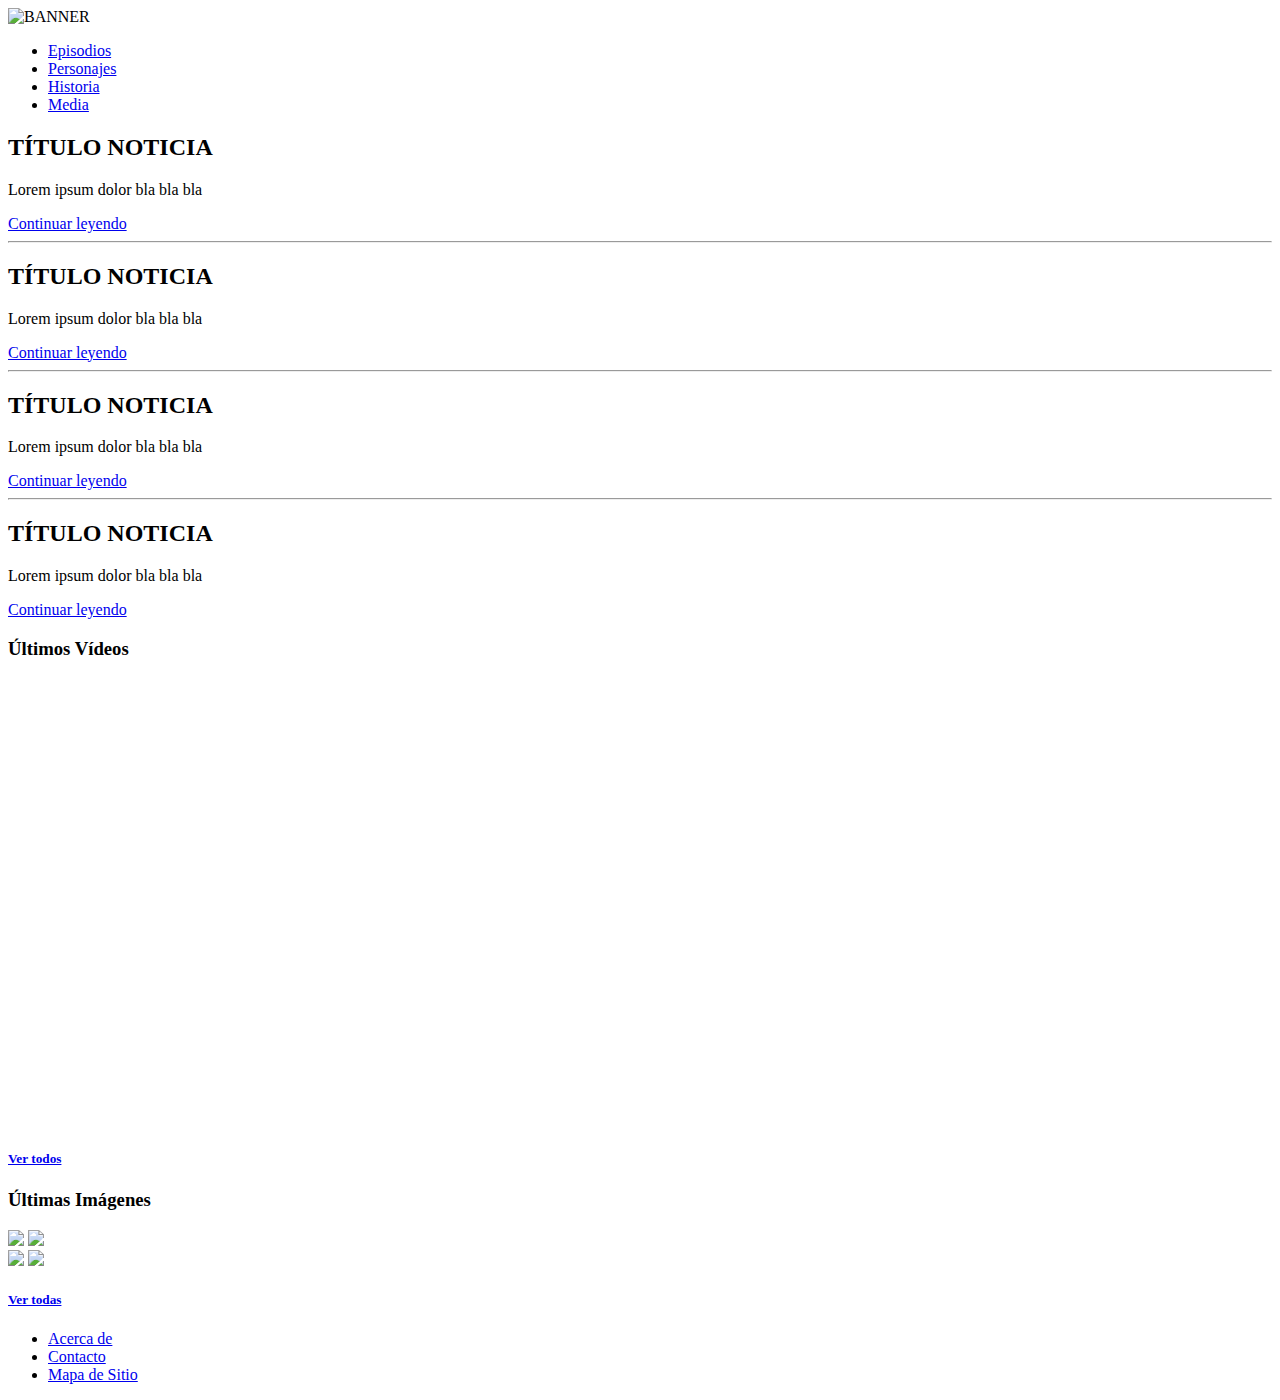
==== index.html @ 098edced "Index moved to main folder" ====
﻿<!DOCTYPE html>

<html lang="en" xmlns="http://www.w3.org/1999/xhtml">
<head>
    <meta charset="utf-8" />
    <title>Stranger Site</title>
</head>
<body>
    <!--Placeholder-->
    <div id="banner">
        <img src="https://static.wikia.nocookie.net/strangerthings8338/images/f/fe/Stranger_Things_logo_%28brightened%2C_version_two%29.png/revision/latest/scale-to-width-down/1200?cb=20170325150005" alt="BANNER" height="256" />
    </div>

    <div id="menu">
        <ul>
            <li><a href="#">Episodios</a></li>
            <li><a href="#">Personajes</a></li>
            <li><a href="#">Historia</a></li>
            <li><a href="#">Media</a></li>
        </ul>
    </div>

    <section id="mainNews">
        <article>
            <h2>TÍTULO NOTICIA</h2>
            <p>Lorem ipsum dolor bla bla bla</p>
            <a href="#">Continuar leyendo</a>
        </article>
        <hr />
        <article>
            <h2>TÍTULO NOTICIA</h2>
            <p>Lorem ipsum dolor bla bla bla</p>
            <a href="#">Continuar leyendo</a>
        </article>
        <hr />
        <article>
            <h2>TÍTULO NOTICIA</h2>
            <p>Lorem ipsum dolor bla bla bla</p>
            <a href="#">Continuar leyendo</a>
        </article>
        <hr />
        <article>
            <h2>TÍTULO NOTICIA</h2>
            <p>Lorem ipsum dolor bla bla bla</p>
            <a href="#">Continuar leyendo</a>
        </article>
    </section>

    <!--Imágenes y vídeos placeholders-->
    <section id="lastMedia">
        <article id="lastVid">
            <h3>Últimos Vídeos</h3>
            <div id="vidBox">
                <div>
                    <iframe width="392" height="221" src="https://www.youtube.com/embed/DPwXnCYOYB4" title="VÍDEO" frameborder="0" allowfullscreen></iframe>
                </div>
                <div>
                    <iframe width="392" height="221" src="https://www.youtube.com/embed/8fhIelVTY_0" title="VÍDEO" frameborder="0" allowfullscreen></iframe>
                </div>
            </div>
            <h5><a href="#">Ver todos</a></h5>
        </article>
        <article id="lastImg">
            <h3>Últimas Imágenes</h3>
            <div id="imgBox">
                <img src="https://t3.kn3.net/taringa/9/C/C/F/A/A/JeffAlbertson/c_194x146_CA7.jpg" />
                <img src="https://t3.kn3.net/taringa/C/7/D/2/D/E/HumoParaTodos/176x132_52B.jpg" />
                <!--Placeholder estético. Cada imagen va a tener su div.-->
                <br>
                <img src="https://t1.kn3.net/taringa/1/6/4/2/8/1/ElLocoJohnny/c_194x146_8CD.jpg" />
                <img src="https://t1.kn3.net/taringa/3/D/6/8/B/F/NonFelt/c_194x146_D57.png" />
            </div>
            <h5><a href="#">Ver todas</a></h5>
        </article>
    </section>

    <footer>
        <ul>
            <li><a href="#">Acerca de</a></li>
            <li><a href="#">Contacto</a></li>
            <li><a href="#">Mapa de Sitio</a></li>
        </ul>
    </footer>
</body>
</html>
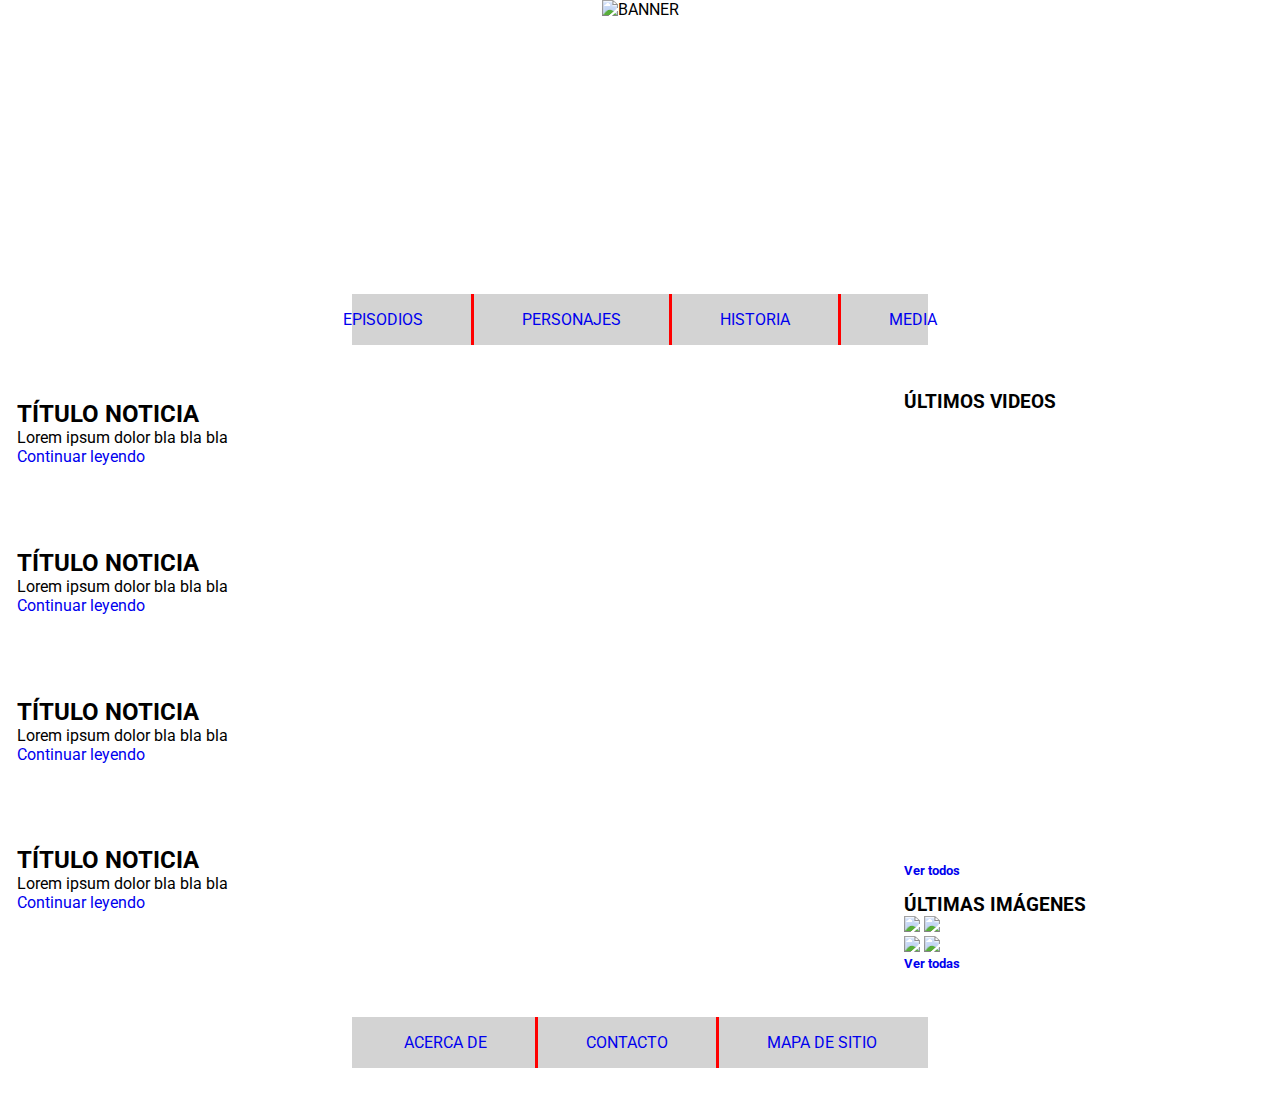
==== commit 426a4d0d: "Nuevas páginas y CSS" ====
--- a/index.html
+++ b/index.html
@@ -3,82 +3,87 @@
 <html lang="en" xmlns="http://www.w3.org/1999/xhtml">
 <head>
     <meta charset="utf-8" />
+    <link rel="preconnect" href="https://fonts.googleapis.com">
+    <link rel="preconnect" href="https://fonts.gstatic.com" crossorigin>
+    <link href="https://fonts.googleapis.com/css2?family=Roboto:wght@700&display=swap" rel="stylesheet">    
+    <link rel="stylesheet" type="text/css" href="css/stylesheet.css" />
     <title>Stranger Site</title>
 </head>
 <body>
     <!--Placeholder-->
-    <div id="banner">
+    <header>
         <img src="https://static.wikia.nocookie.net/strangerthings8338/images/f/fe/Stranger_Things_logo_%28brightened%2C_version_two%29.png/revision/latest/scale-to-width-down/1200?cb=20170325150005" alt="BANNER" height="256" />
-    </div>
+    </header>
 
-    <div id="menu">
+    <nav>
         <ul>
-            <li><a href="#">Episodios</a></li>
-            <li><a href="#">Personajes</a></li>
-            <li><a href="#">Historia</a></li>
-            <li><a href="#">Media</a></li>
+            <li><a href="#">EPISODIOS</a></li>
+            <li><a href="#">PERSONAJES</a></li>
+            <li><a href="#">HISTORIA</a></li>
+            <li><a href="#">MEDIA</a></li>
         </ul>
-    </div>
+    </nav>
+    <main>
+        <section id="mainNews">
+            <article>
+                <h2>TÍTULO NOTICIA</h2>
+                <p>Lorem ipsum dolor bla bla bla</p>
+                <a href="#">Continuar leyendo</a>
+            </article>
 
-    <section id="mainNews">
-        <article>
-            <h2>TÍTULO NOTICIA</h2>
-            <p>Lorem ipsum dolor bla bla bla</p>
-            <a href="#">Continuar leyendo</a>
-        </article>
-        <hr />
-        <article>
-            <h2>TÍTULO NOTICIA</h2>
-            <p>Lorem ipsum dolor bla bla bla</p>
-            <a href="#">Continuar leyendo</a>
-        </article>
-        <hr />
-        <article>
-            <h2>TÍTULO NOTICIA</h2>
-            <p>Lorem ipsum dolor bla bla bla</p>
-            <a href="#">Continuar leyendo</a>
-        </article>
-        <hr />
-        <article>
-            <h2>TÍTULO NOTICIA</h2>
-            <p>Lorem ipsum dolor bla bla bla</p>
-            <a href="#">Continuar leyendo</a>
-        </article>
-    </section>
+            <article>
+                <h2>TÍTULO NOTICIA</h2>
+                <p>Lorem ipsum dolor bla bla bla</p>
+                <a href="#">Continuar leyendo</a>
+            </article>
 
-    <!--Imágenes y vídeos placeholders-->
-    <section id="lastMedia">
-        <article id="lastVid">
-            <h3>Últimos Vídeos</h3>
-            <div id="vidBox">
-                <div>
-                    <iframe width="392" height="221" src="https://www.youtube.com/embed/DPwXnCYOYB4" title="VÍDEO" frameborder="0" allowfullscreen></iframe>
+            <article>
+                <h2>TÍTULO NOTICIA</h2>
+                <p>Lorem ipsum dolor bla bla bla</p>
+                <a href="#">Continuar leyendo</a>
+            </article>
+
+            <article>
+                <h2>TÍTULO NOTICIA</h2>
+                <p>Lorem ipsum dolor bla bla bla</p>
+                <a href="#">Continuar leyendo</a>
+            </article>
+        </section>
+
+        <!--Imágenes y vídeos placeholders-->
+        <section id="lastMedia">
+            <article id="lastVid">
+                <h3>ÚLTIMOS VIDEOS</h3>
+                <div id="vidBox">
+                    <div>
+                        <iframe width="392" height="221" src="https://www.youtube.com/embed/DPwXnCYOYB4" title="VÍDEO" frameborder="0" allowfullscreen></iframe>
+                    </div>
+                    <div>
+                        <iframe width="392" height="221" src="https://www.youtube.com/embed/8fhIelVTY_0" title="VÍDEO" frameborder="0" allowfullscreen></iframe>
+                    </div>
                 </div>
-                <div>
-                    <iframe width="392" height="221" src="https://www.youtube.com/embed/8fhIelVTY_0" title="VÍDEO" frameborder="0" allowfullscreen></iframe>
+                <h5><a href="#">Ver todos</a></h5>
+            </article>
+            <article id="lastImg">
+                <h3>ÚLTIMAS IMÁGENES</h3>
+                <div id="imgBox">
+                    <img src="https://t3.kn3.net/taringa/9/C/C/F/A/A/JeffAlbertson/c_194x146_CA7.jpg" />
+                    <img src="https://t3.kn3.net/taringa/C/7/D/2/D/E/HumoParaTodos/176x132_52B.jpg" />
+                    <!--Placeholder estético. Cada imagen va a tener su div.-->
+                    <br>
+                    <img src="https://t1.kn3.net/taringa/1/6/4/2/8/1/ElLocoJohnny/c_194x146_8CD.jpg" />
+                    <img src="https://t1.kn3.net/taringa/3/D/6/8/B/F/NonFelt/c_194x146_D57.png" />
                 </div>
-            </div>
-            <h5><a href="#">Ver todos</a></h5>
-        </article>
-        <article id="lastImg">
-            <h3>Últimas Imágenes</h3>
-            <div id="imgBox">
-                <img src="https://t3.kn3.net/taringa/9/C/C/F/A/A/JeffAlbertson/c_194x146_CA7.jpg" />
-                <img src="https://t3.kn3.net/taringa/C/7/D/2/D/E/HumoParaTodos/176x132_52B.jpg" />
-                <!--Placeholder estético. Cada imagen va a tener su div.-->
-                <br>
-                <img src="https://t1.kn3.net/taringa/1/6/4/2/8/1/ElLocoJohnny/c_194x146_8CD.jpg" />
-                <img src="https://t1.kn3.net/taringa/3/D/6/8/B/F/NonFelt/c_194x146_D57.png" />
-            </div>
-            <h5><a href="#">Ver todas</a></h5>
-        </article>
-    </section>
+                <h5><a href="#">Ver todas</a></h5>
+            </article>
+        </section>
+    </main>
 
     <footer>
         <ul>
-            <li><a href="#">Acerca de</a></li>
-            <li><a href="#">Contacto</a></li>
-            <li><a href="#">Mapa de Sitio</a></li>
+            <li><a href="#">ACERCA DE</a></li>
+            <li><a href="#">CONTACTO</a></li>
+            <li><a href="#">MAPA DE SITIO</a></li>
         </ul>
     </footer>
 </body>
--- a/css/stylesheet.css
+++ b/css/stylesheet.css
@@ -0,0 +1,114 @@
+﻿* {
+    padding: 0;
+    margin: 0;
+    box-sizing:border-box;
+    font-family: 'Roboto', sans-serif;
+}
+a {
+    text-decoration:none;
+}
+
+header {
+    display: flex;
+    max-width:1300px;
+    justify-content:center;
+    margin-left:auto;
+    margin-right:auto;
+    margin-bottom:3%;
+}
+
+nav {
+    display: flex;
+    max-width:1300px;
+    width:45%;
+    justify-content:center;
+    margin-left:auto;
+    margin-right:auto;
+    margin-top:3%;
+    margin-bottom:3%;
+
+    background-color:lightgray;
+}
+nav ul{
+    display:flex;
+    flex-direction:row;
+}
+nav ul li {
+    display: inline-block;
+    padding-top: 1rem;
+    padding-bottom: 1rem;
+    border-right: 3px solid red;
+}
+nav ul li:last-child {
+    border-right: 0;
+}
+nav ul li a {
+    padding-top: 1rem;
+    padding-bottom:1rem;
+    padding-left: 3rem;
+    padding-right: 3rem;
+}
+
+
+main {
+    display: flex;
+    flex-direction: row;
+    max-width: 1300px;
+    justify-content: center;
+    margin-left: auto;
+    margin-right: auto;
+}
+
+section#mainNews{
+    width: 65%;
+    display: flex;
+    flex-direction: column;
+    justify-content: space-around;
+}
+section#mainNews article{
+    padding: 2%;
+    height: 25%;
+}
+section#lastMedia{
+    width: 30%;
+    margin-left: 5%;
+}
+section#lastMedia article{
+    padding:2%;
+}
+
+
+
+
+
+footer {
+    display: flex;
+    max-width:1300px;
+    width:45%;
+    justify-content:center;
+    margin-left:auto;
+    margin-right:auto;
+    margin-top:3%;
+    margin-bottom:3%;
+
+    background-color:lightgray;
+}
+footer ul{
+    display:flex;
+    flex-direction:row;
+}
+footer ul li {
+    display: inline-block;
+    padding-top: 1rem;
+    padding-bottom: 1rem;
+    border-right: 3px solid red;
+}
+footer ul li:last-child {
+    border-right: 0;
+}
+footer ul li a {
+    padding-top: 1rem;
+    padding-bottom:1rem;
+    padding-left: 3rem;
+    padding-right: 3rem;
+}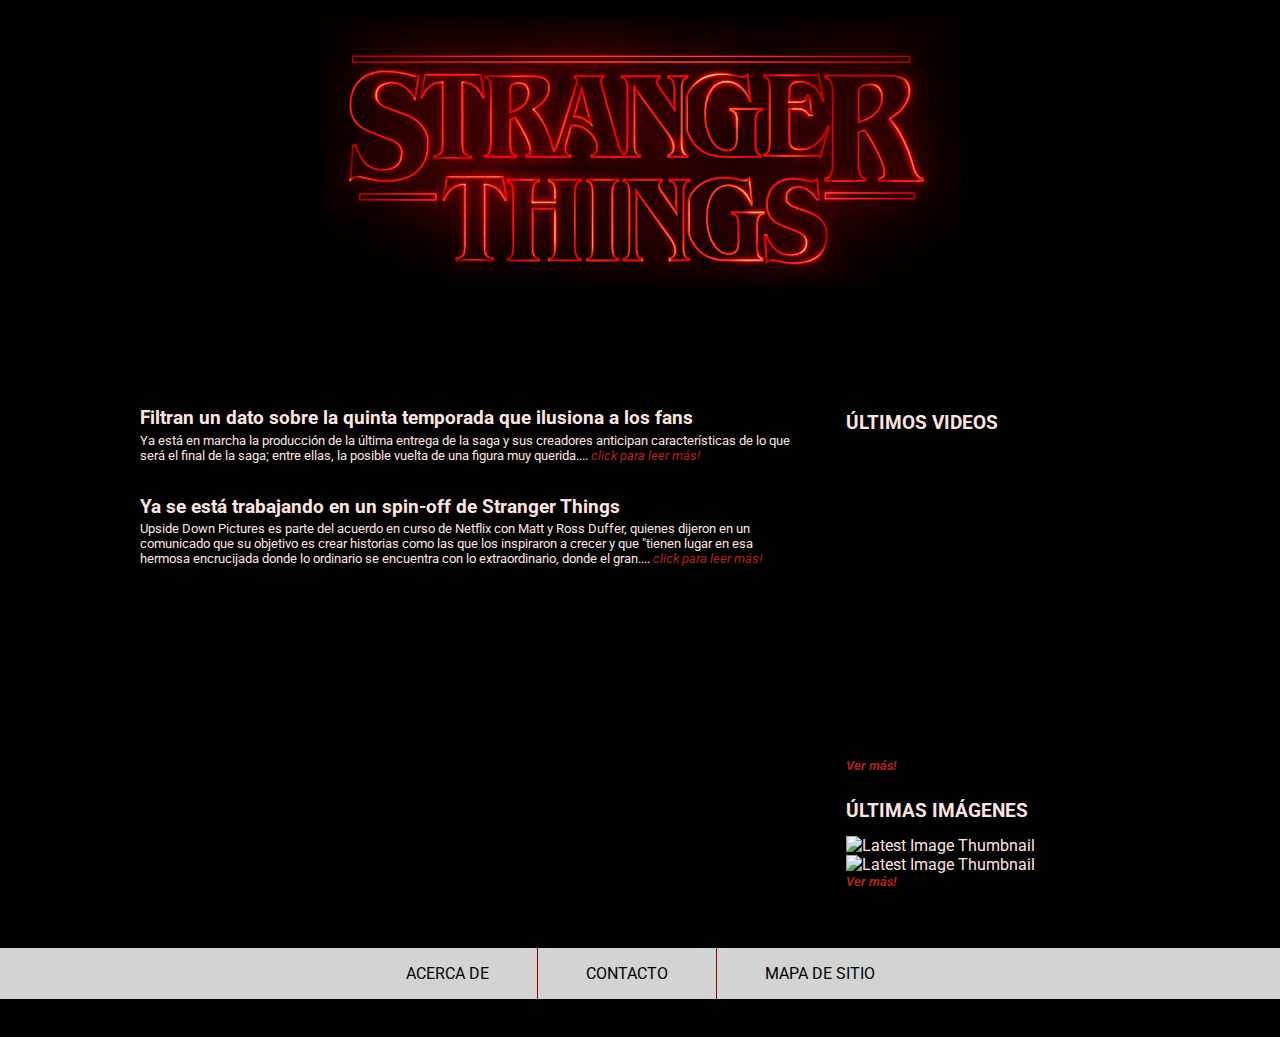
==== commit 9fbb4646: "Lightbox, responsive modifications" ====
--- a/index.html
+++ b/index.html
@@ -5,17 +5,19 @@
     <meta charset="utf-8" />
     <link rel="preconnect" href="https://fonts.googleapis.com">
     <link rel="preconnect" href="https://fonts.gstatic.com" crossorigin>
-    <link href="https://fonts.googleapis.com/css2?family=Roboto:wght@700&display=swap" rel="stylesheet">    
+    <link href="https://fonts.googleapis.com/css2?family=Roboto:wght@700&display=swap" rel="stylesheet">
     <link rel="stylesheet" type="text/css" href="css/stylesheet.css" />
+    <link rel="stylesheet" type="text/css" href="css/lightbox.css" />
     <title>Stranger Site</title>
 </head>
 <body>
     <!--Placeholder-->
     <header>
-        <img src="https://static.wikia.nocookie.net/strangerthings8338/images/f/fe/Stranger_Things_logo_%28brightened%2C_version_two%29.png/revision/latest/scale-to-width-down/1200?cb=20170325150005" alt="BANNER" height="256" />
+        <a href="index.html"><img src="images/logo.jpg" alt="Banner" id="logo"/></a>
     </header>
 
-    <nav>
+    <nav id="navBar">
+        <a href="javascript:void(0);" class="icon" onclick="myFunction()"><i class="fa fa-bars"></i></a>
         <ul>
             <li><a href="#">EPISODIOS</a></li>
             <li><a href="#">PERSONAJES</a></li>
@@ -24,67 +26,74 @@
         </ul>
     </nav>
     <main>
-        <section id="mainNews">
-            <article>
-                <h2>TÍTULO NOTICIA</h2>
-                <p>Lorem ipsum dolor bla bla bla</p>
-                <a href="#">Continuar leyendo</a>
+        <section id="lastNews">
+            <article class="news">
+                <a href="https://www.lanacion.com.ar/espectaculos/stranger-things-filtran-un-dato-sobre-la-quinta-temporada-de-la-serie-de-netflix-que-ilusiona-a-sus-nid18092022/">
+                    <h2>Filtran un dato sobre la quinta temporada que ilusiona a los fans</h2>
+                    <p>Ya está en marcha la producción de la última entrega de la saga y sus creadores anticipan características de lo que será el final de la saga; entre ellas, la posible vuelta de una figura muy querida.... <span class="textLinks">click para leer más!</span></p>
+                </a>
             </article>
-
-            <article>
-                <h2>TÍTULO NOTICIA</h2>
-                <p>Lorem ipsum dolor bla bla bla</p>
-                <a href="#">Continuar leyendo</a>
-            </article>
-
-            <article>
-                <h2>TÍTULO NOTICIA</h2>
-                <p>Lorem ipsum dolor bla bla bla</p>
-                <a href="#">Continuar leyendo</a>
-            </article>
-
-            <article>
-                <h2>TÍTULO NOTICIA</h2>
-                <p>Lorem ipsum dolor bla bla bla</p>
-                <a href="#">Continuar leyendo</a>
+            <article class="news">
+                <a href="https://cnnespanol.cnn.com/2022/07/06/stranger-things-esta-por-terminar-pero-se-esta-trabajando-en-un-spin-off/">
+                    <h2>Ya se está trabajando en un spin-off de Stranger Things</h2>
+                    <p>Upside Down Pictures es parte del acuerdo en curso de Netflix con Matt y Ross Duffer, quienes dijeron en un comunicado que su objetivo es crear historias como las que los inspiraron a crecer y que "tienen lugar en esa hermosa encrucijada donde lo ordinario se encuentra con lo extraordinario, donde el gran.... <span class="textLinks">click para leer más!</span></p>
+                </a>
             </article>
         </section>
 
         <!--Imágenes y vídeos placeholders-->
         <section id="lastMedia">
-            <article id="lastVid">
+            <!--<blockquote class="twitter-tweet" data-lang="es" data-dnt="true" data-theme="dark"><p lang="en" dir="ltr">🤘LET THE SHOW BEGIN. VOL 2 IS NOW STREAMING 🤘 <a href="https://t.co/QDO89bnNay">pic.twitter.com/QDO89bnNay</a></p>&mdash; Stranger Things (@Stranger_Things) <a href="https://twitter.com/Stranger_Things/status/1542764950493335552?ref_src=twsrc%5Etfw">1 de julio de 2022</a></blockquote>
+    <script async src="https://platform.twitter.com/widgets.js" charset="utf-8"></script>-->
+            <article id="lastMediaContent">
                 <h3>ÚLTIMOS VIDEOS</h3>
-                <div id="vidBox">
-                    <div>
-                        <iframe width="392" height="221" src="https://www.youtube.com/embed/DPwXnCYOYB4" title="VÍDEO" frameborder="0" allowfullscreen></iframe>
-                    </div>
-                    <div>
-                        <iframe width="392" height="221" src="https://www.youtube.com/embed/8fhIelVTY_0" title="VÍDEO" frameborder="0" allowfullscreen></iframe>
-                    </div>
+                <div class="video">
+                    <iframe width="560" height="315" src="https://www.youtube.com/embed/i_dD014ZHTA" title="YouTube video player" frameborder="0" allow="clipboard-write; encrypted-media; gyroscope;" allowfullscreen></iframe>
                 </div>
-                <h5><a href="#">Ver todos</a></h5>
+                <div class="video">
+                    <iframe width="560" height="315" src="https://www.youtube.com/embed/2IX6fuQZPso" title="YouTube video player" frameborder="0" allow="clipboard-write; encrypted-media; gyroscope;" allowfullscreen></iframe>
+                </div>
+                <h5><a href="#"><span class="textLinks">Ver más!</span></a></h5>
             </article>
-            <article id="lastImg">
+            <article class="lastMediaContent">
                 <h3>ÚLTIMAS IMÁGENES</h3>
                 <div id="imgBox">
-                    <img src="https://t3.kn3.net/taringa/9/C/C/F/A/A/JeffAlbertson/c_194x146_CA7.jpg" />
-                    <img src="https://t3.kn3.net/taringa/C/7/D/2/D/E/HumoParaTodos/176x132_52B.jpg" />
-                    <!--Placeholder estético. Cada imagen va a tener su div.-->
-                    <br>
-                    <img src="https://t1.kn3.net/taringa/1/6/4/2/8/1/ElLocoJohnny/c_194x146_8CD.jpg" />
-                    <img src="https://t1.kn3.net/taringa/3/D/6/8/B/F/NonFelt/c_194x146_D57.png" />
+                    <div class="firstImages"><a href="images/eddie.jpg" data-lightbox="Imágenes Recientes"><img src="images/thumb/eddiethumb.jpg" alt="Latest Image Thumbnail" /></a></div>
+                    <div class="firstImages"><a href="images/vecna.jpg" data-lightbox="Imágenes Recientes"><img src="images/thumb/vecnathumb.jpg" alt="Latest Image Thumbnail" /></a></div>
+                    <div class="lastImages"><a href="images/cast_formal.jpg" data-lightbox="Imágenes Recientes"><img src="images/thumb/cast_formalthumb.jpg" alt="Latest Image Thumbnail" /></a></div>
+                    <div class="lastImages"><a href="images/nose.jpg" data-lightbox="Imágenes Recientes"><img src="images/thumb/vthumb.jpg" alt="Latest Image Thumbnail" /></a></div>
                 </div>
-                <h5><a href="#">Ver todas</a></h5>
+                <h5><a href="#"><span class="textLinks">Ver más!</span></a></h5>
             </article>
         </section>
+        <section id="lastMediaResponsive">
+            <a href="#"><h3>ÚLTIMOS VIDEOS ➔</h3></a>
+            <a href="#"><h3>ÚLTIMAS IMÁGENES ➔</h3></a>
+        </section>
+
+
+
     </main>
 
-    <footer>
-        <ul>
-            <li><a href="#">ACERCA DE</a></li>
-            <li><a href="#">CONTACTO</a></li>
-            <li><a href="#">MAPA DE SITIO</a></li>
-        </ul>
-    </footer>
-</body>
-</html>+        <footer>
+            <ul>
+                <li><a href="#">ACERCA DE</a></li>
+                <li><a href="#">CONTACTO</a></li>
+                <li><a href="#">MAPA DE SITIO</a></li>
+            </ul>
+        </footer>
+
+        <script type="text/javascript">
+            function myFunction() {
+                var x = document.getElementById("navbar");
+                if (x.className === "") {
+                    x.className += "responsive";
+                } else {
+                    x.className = "";
+                }
+            }
+        </script>
+
+        <script src="js/lightbox-plus-jquery.js"></script>
+    </body>
+    </html>
--- a/css/stylesheet.css
+++ b/css/stylesheet.css
@@ -3,21 +3,164 @@
     margin: 0;
     box-sizing:border-box;
     font-family: 'Roboto', sans-serif;
+    color:mistyrose;
+}
+body{
+    /*background-image:url(../images/bckg_right.jpg), url(../images/bckg_left.jpg);
+    background-position:left center, right center;
+    background-position-y:0px, 150px, 150px;
+    background-repeat: no-repeat, no-repeat;*/
+    background:linear-gradient(black 20%, transparent 40%) no-repeat top center,
+        url(../images/bckg_left.jpg) no-repeat left 100px,
+        url(../images/bckg_right.jpg) no-repeat right 100px;
+    background-color:black;
+    max-width:100%;
+    height:auto;
+}
+
+.icon {
+    display:none;
 }
 a {
     text-decoration:none;
+    color:black;
+}
+.textLinks{
+    color:firebrick;
+    font-style:italic;
+    font-size:1rem;
+}
+.textLinks:hover{
+    color:goldenrod;
 }
 
 header {
     display: flex;
     max-width:1300px;
+    justify-content:center;
+    margin-left:auto;
+    margin-right:auto;
+}
+#logo{
+    height:300px;
+}
+
+nav {
+    display: flex;
+    max-width:1300px;
+    width:45%;
     justify-content:center;
     margin-left:auto;
     margin-right:auto;
     margin-bottom:3%;
 }
-
-nav {
+nav ul{
+    display:flex;
+    flex-direction:row;
+}
+nav ul li {
+    display: inline-block;
+    padding-top: 1rem;
+    padding-bottom: 1rem;
+    border-right: 1px solid darkred;
+}
+nav ul li:last-child {
+    border-right: 0;
+}
+nav ul li a {
+    padding-top: 1rem;
+    padding-bottom:1rem;
+    padding-left: 3rem;
+    padding-right: 3rem;
+}
+
+
+main {
+    display: flex;
+    flex-direction: row;
+    max-width: 1300px;
+    justify-content: center;
+    margin-left: auto;
+    margin-right: auto;
+}
+
+section#lastNews{
+    display:flex;
+    max-width:1300px;
+    width:65%;
+    flex-direction:column;    
+}
+.news{
+    margin-bottom:5%;
+}
+.news h2{
+    font-size:2rem;
+    margin-bottom:1rem;
+}
+
+section#lastMedia{
+    width:35%;
+}
+.lastMediaContent h3, h5{
+    margin-bottom:5%;
+}
+
+/*RESPONSIVE VIDEOS*/
+.video{
+    position:relative;
+    overflow:hidden;
+    width:100%;
+}
+.video::after{
+    display:block;
+    content:"";
+    padding-top:56.25%
+}
+.video iframe{
+    position:absolute;
+    top:0;
+    left:0;
+    padding-top:2%;
+    padding-bottom:2%;
+    width:100%;
+    height:100%;
+}
+
+section#lastMedia{
+    display:flex;
+    flex-direction:column;
+    width: 30%;
+    margin-left: 5%;
+}
+section#lastMedia article{
+    padding:2%;
+}
+
+/*
+section#mainNews{
+    width: 65%;
+    display: flex;
+    flex-direction: column;
+    justify-content: space-around;
+}
+section#mainNews article{
+    padding: 2%;
+    height: 25%;
+}
+section#lastMedia{
+    width: 30%;
+    margin-left: 5%;
+}
+section#lastMedia article{
+    padding:2%;
+}
+*/
+section#lastMediaResponsive{
+    display:none;
+}
+
+
+footer {
     display: flex;
     max-width:1300px;
     width:45%;
@@ -27,22 +170,22 @@
     margin-top:3%;
     margin-bottom:3%;
 
-    background-color:lightgray;
-}
-nav ul{
+    background:lightgray;
+}
+footer ul{
     display:flex;
     flex-direction:row;
 }
-nav ul li {
+footer ul li {
     display: inline-block;
     padding-top: 1rem;
     padding-bottom: 1rem;
-    border-right: 3px solid red;
-}
-nav ul li:last-child {
+    border-right: 1px solid darkred;
+}
+footer ul li:last-child {
     border-right: 0;
 }
-nav ul li a {
+footer ul li a {
     padding-top: 1rem;
     padding-bottom:1rem;
     padding-left: 3rem;
@@ -50,65 +193,78 @@
 }
 
 
-main {
-    display: flex;
-    flex-direction: row;
-    max-width: 1300px;
-    justify-content: center;
-    margin-left: auto;
-    margin-right: auto;
-}
-
-section#mainNews{
-    width: 65%;
-    display: flex;
-    flex-direction: column;
-    justify-content: space-around;
-}
-section#mainNews article{
-    padding: 2%;
-    height: 25%;
-}
-section#lastMedia{
-    width: 30%;
-    margin-left: 5%;
-}
-section#lastMedia article{
-    padding:2%;
-}
-
-
-
-
-
-footer {
-    display: flex;
-    max-width:1300px;
-    width:45%;
-    justify-content:center;
-    margin-left:auto;
-    margin-right:auto;
-    margin-top:3%;
-    margin-bottom:3%;
-
-    background-color:lightgray;
-}
-footer ul{
-    display:flex;
-    flex-direction:row;
-}
-footer ul li {
-    display: inline-block;
-    padding-top: 1rem;
-    padding-bottom: 1rem;
-    border-right: 3px solid red;
-}
-footer ul li:last-child {
-    border-right: 0;
-}
-footer ul li a {
-    padding-top: 1rem;
-    padding-bottom:1rem;
-    padding-left: 3rem;
-    padding-right: 3rem;
+@media screen and (max-width: 1500px){
+    body{
+        background:black;
+    }
+    .icon{
+        margin-top: 5%;
+        float: right;
+        display: block;
+        background-color:red;
+    }
+    nav{
+        width: 100%;
+    }
+    nav ul{
+        display: none;
+    }
+    nav.responsive ul{
+        display: block;
+    }
+    nav.responsive ul li{
+        display: block;
+        text-align: center;
+        padding: 1rem;
+    }
+    nav.responsive ul li{
+        border:none;
+    }
+    main{
+        max-width: 1000px;
+    }
+    .lastImages{
+        display:none;
+    }
+    .news h2{
+        font-size:1.2rem;
+        margin-bottom:0.2rem;
+    }
+    .news p{
+        font-size:0.8rem;
+    }
+    .textLinks{
+        font-size:0.8rem;
+    }
+    footer{
+        width:100%;
+    }
+
+}
+
+@media screen and (max-width: 576px){
+    #logo{
+        height:150px;
+    }
+    main{
+        max-width:400px;
+        flex-direction:column;
+    }
+    section#lastNews{
+        width:100%;
+    }
+    section#lastMedia{
+        display:none;
+    }
+    section#lastMediaResponsive{
+        display:flex;
+        flex-direction:column;
+    }
+    footer ul{
+        flex-direction:column;
+    }
+    footer ul li{
+        border:none;
+    }
+
 }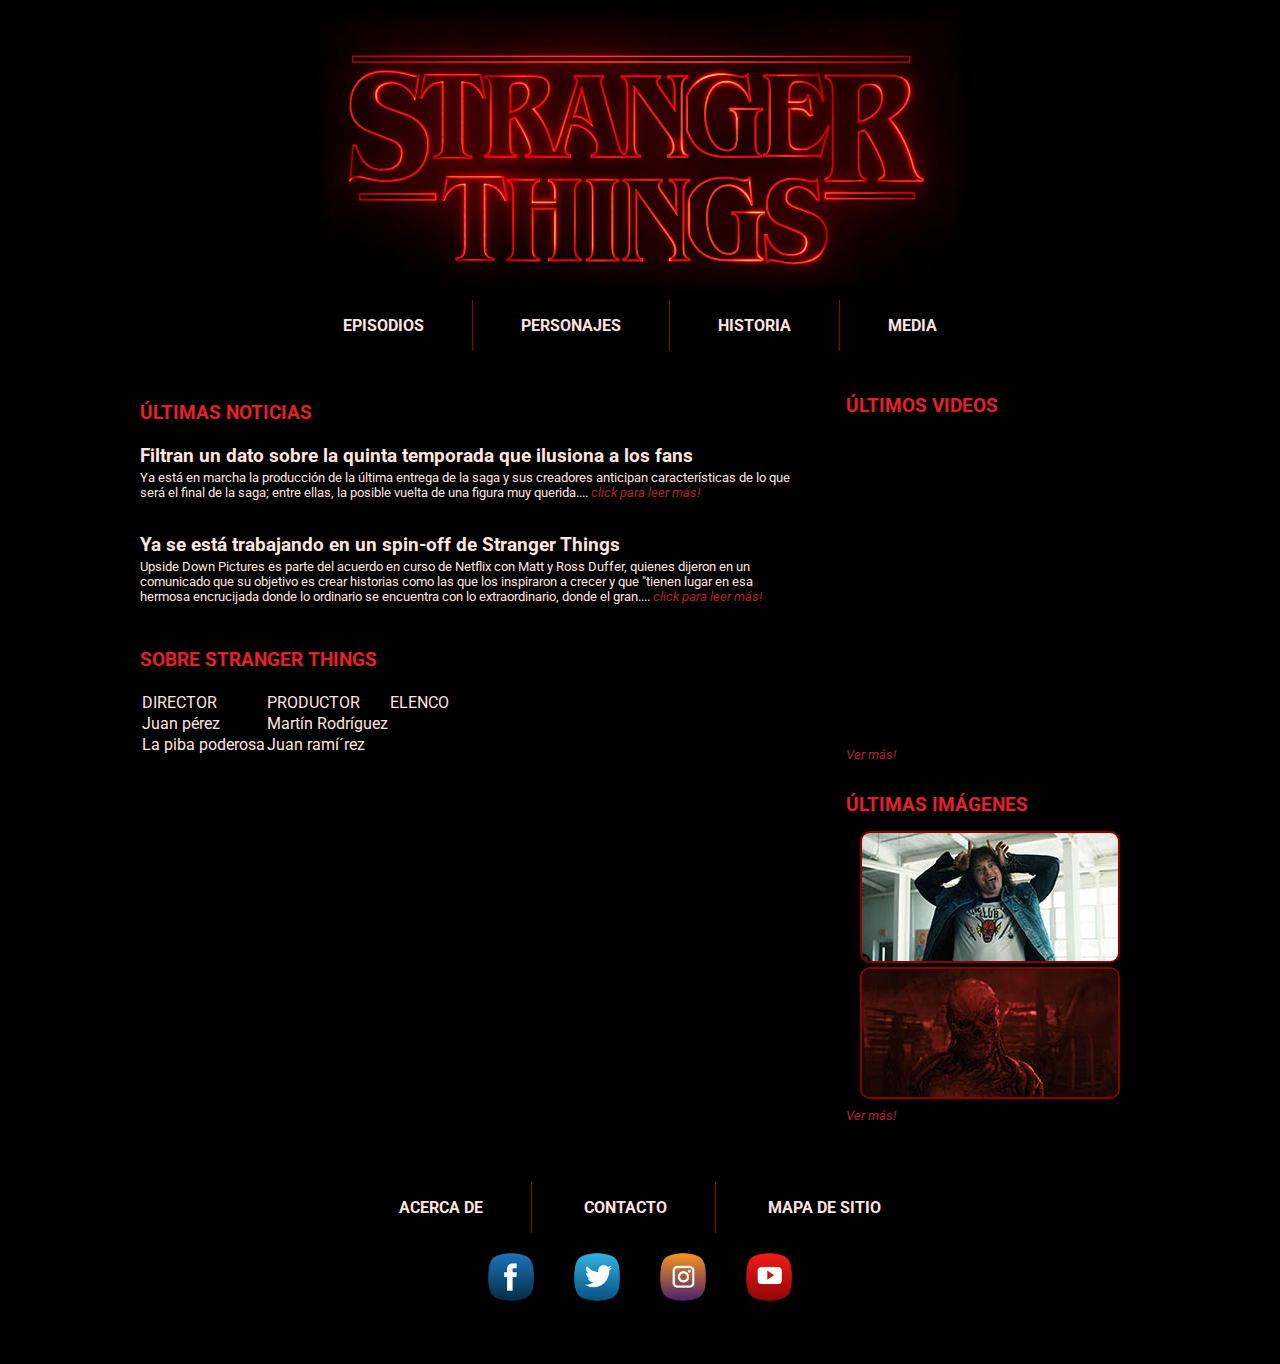
==== commit e569eb27: "v3.0" ====
--- a/index.html
+++ b/index.html
@@ -5,95 +5,116 @@
     <meta charset="utf-8" />
     <link rel="preconnect" href="https://fonts.googleapis.com">
     <link rel="preconnect" href="https://fonts.gstatic.com" crossorigin>
-    <link href="https://fonts.googleapis.com/css2?family=Roboto:wght@700&display=swap" rel="stylesheet">
+    <link href="https://fonts.googleapis.com/css2?family=Roboto:wght@400;700;900&display=swap" rel="stylesheet">
     <link rel="stylesheet" type="text/css" href="css/stylesheet.css" />
     <link rel="stylesheet" type="text/css" href="css/lightbox.css" />
     <title>Stranger Site</title>
 </head>
 <body>
-    <!--Placeholder-->
-    <header>
-        <a href="index.html"><img src="images/logo.jpg" alt="Banner" id="logo"/></a>
-    </header>
+    <div id="background">
+        <header>
+            <a href="index.html"><img src="images/logo.jpg" alt="Banner" id="logo" /></a>
+        </header>
 
-    <nav id="navBar">
-        <a href="javascript:void(0);" class="icon" onclick="myFunction()"><i class="fa fa-bars"></i></a>
-        <ul>
-            <li><a href="#">EPISODIOS</a></li>
-            <li><a href="#">PERSONAJES</a></li>
-            <li><a href="#">HISTORIA</a></li>
-            <li><a href="#">MEDIA</a></li>
-        </ul>
-    </nav>
-    <main>
-        <section id="lastNews">
-            <article class="news">
-                <a href="https://www.lanacion.com.ar/espectaculos/stranger-things-filtran-un-dato-sobre-la-quinta-temporada-de-la-serie-de-netflix-que-ilusiona-a-sus-nid18092022/">
-                    <h2>Filtran un dato sobre la quinta temporada que ilusiona a los fans</h2>
-                    <p>Ya está en marcha la producción de la última entrega de la saga y sus creadores anticipan características de lo que será el final de la saga; entre ellas, la posible vuelta de una figura muy querida.... <span class="textLinks">click para leer más!</span></p>
-                </a>
-            </article>
-            <article class="news">
-                <a href="https://cnnespanol.cnn.com/2022/07/06/stranger-things-esta-por-terminar-pero-se-esta-trabajando-en-un-spin-off/">
-                    <h2>Ya se está trabajando en un spin-off de Stranger Things</h2>
-                    <p>Upside Down Pictures es parte del acuerdo en curso de Netflix con Matt y Ross Duffer, quienes dijeron en un comunicado que su objetivo es crear historias como las que los inspiraron a crecer y que "tienen lugar en esa hermosa encrucijada donde lo ordinario se encuentra con lo extraordinario, donde el gran.... <span class="textLinks">click para leer más!</span></p>
-                </a>
-            </article>
-        </section>
+        <nav id="navBar">
+            <a href="javascript:void(0);" class="icon" onclick="myFunction()"><img src="images/threeBarMenu.png" class="threeBarMenu" alt="Mobile Menu"></a>
+            <ul>
+                <li><a href="episodios.html">EPISODIOS</a></li>
+                <li><a href="personajes.html">PERSONAJES</a></li>
+                <li><a href="historia.html">HISTORIA</a></li>
+                <li><a href="media.html">MEDIA</a></li>
+            </ul>
+        </nav>
+        <main>
+            <section id="lastNews">
+                <h3 class="newsTitle">ÚLTIMAS NOTICIAS</h3>
+                <article class="news">
+                    <a href="https://www.lanacion.com.ar/espectaculos/stranger-things-filtran-un-dato-sobre-la-quinta-temporada-de-la-serie-de-netflix-que-ilusiona-a-sus-nid18092022/" target="_blank" rel="noopener noreferrer">
+                        <h2>Filtran un dato sobre la quinta temporada que ilusiona a los fans</h2>
+                        <p>Ya está en marcha la producción de la última entrega de la saga y sus creadores anticipan características de lo que será el final de la saga; entre ellas, la posible vuelta de una figura muy querida.... <span class="textLinks">click para leer más!</span></p>
+                    </a>
+                </article>
+                <article class="news">
+                    <a href="https://cnnespanol.cnn.com/2022/07/06/stranger-things-esta-por-terminar-pero-se-esta-trabajando-en-un-spin-off/" target="_blank" rel="noopener noreferrer">
+                        <h2>Ya se está trabajando en un spin-off de Stranger Things</h2>
+                        <p>Upside Down Pictures es parte del acuerdo en curso de Netflix con Matt y Ross Duffer, quienes dijeron en un comunicado que su objetivo es crear historias como las que los inspiraron a crecer y que "tienen lugar en esa hermosa encrucijada donde lo ordinario se encuentra con lo extraordinario, donde el gran.... <span class="textLinks">click para leer más!</span></p>
+                    </a>
+                </article>
+                <h3 class="newsTitle">SOBRE STRANGER THINGS</h3>
+                <article class="info">
+                    <table>
+                        <tr>
+                            <td>DIRECTOR</td>
+                            <td>PRODUCTOR</td>
+                            <td>ELENCO</td>
+                        </tr>
+                        <tr>
+                            <td>Juan pérez</td>
+                            <td>Martín Rodríguez</td>
+                        </tr>
+                        <tr>
+                            <td>La piba poderosa</td>
+                            <td>Juan ramí´rez</td>
+                        </tr>
+                    </table>
+                </article>
+            </section>
 
-        <!--Imágenes y vídeos placeholders-->
-        <section id="lastMedia">
-            <!--<blockquote class="twitter-tweet" data-lang="es" data-dnt="true" data-theme="dark"><p lang="en" dir="ltr">🤘LET THE SHOW BEGIN. VOL 2 IS NOW STREAMING 🤘 <a href="https://t.co/QDO89bnNay">pic.twitter.com/QDO89bnNay</a></p>&mdash; Stranger Things (@Stranger_Things) <a href="https://twitter.com/Stranger_Things/status/1542764950493335552?ref_src=twsrc%5Etfw">1 de julio de 2022</a></blockquote>
+            <section id="lastMedia">
+                <!--<blockquote class="twitter-tweet" data-lang="es" data-dnt="true" data-theme="dark"><p lang="en" dir="ltr">🤘LET THE SHOW BEGIN. VOL 2 IS NOW STREAMING 🤘 <a href="https://t.co/QDO89bnNay">pic.twitter.com/QDO89bnNay</a></p>&mdash; Stranger Things (@Stranger_Things) <a href="https://twitter.com/Stranger_Things/status/1542764950493335552?ref_src=twsrc%5Etfw">1 de julio de 2022</a></blockquote>
     <script async src="https://platform.twitter.com/widgets.js" charset="utf-8"></script>-->
-            <article id="lastMediaContent">
-                <h3>ÚLTIMOS VIDEOS</h3>
-                <div class="video">
-                    <iframe width="560" height="315" src="https://www.youtube.com/embed/i_dD014ZHTA" title="YouTube video player" frameborder="0" allow="clipboard-write; encrypted-media; gyroscope;" allowfullscreen></iframe>
-                </div>
-                <div class="video">
-                    <iframe width="560" height="315" src="https://www.youtube.com/embed/2IX6fuQZPso" title="YouTube video player" frameborder="0" allow="clipboard-write; encrypted-media; gyroscope;" allowfullscreen></iframe>
-                </div>
-                <h5><a href="#"><span class="textLinks">Ver más!</span></a></h5>
-            </article>
-            <article class="lastMediaContent">
-                <h3>ÚLTIMAS IMÁGENES</h3>
-                <div id="imgBox">
-                    <div class="firstImages"><a href="images/eddie.jpg" data-lightbox="Imágenes Recientes"><img src="images/thumb/eddiethumb.jpg" alt="Latest Image Thumbnail" /></a></div>
-                    <div class="firstImages"><a href="images/vecna.jpg" data-lightbox="Imágenes Recientes"><img src="images/thumb/vecnathumb.jpg" alt="Latest Image Thumbnail" /></a></div>
-                    <div class="lastImages"><a href="images/cast_formal.jpg" data-lightbox="Imágenes Recientes"><img src="images/thumb/cast_formalthumb.jpg" alt="Latest Image Thumbnail" /></a></div>
-                    <div class="lastImages"><a href="images/nose.jpg" data-lightbox="Imágenes Recientes"><img src="images/thumb/vthumb.jpg" alt="Latest Image Thumbnail" /></a></div>
-                </div>
-                <h5><a href="#"><span class="textLinks">Ver más!</span></a></h5>
-            </article>
-        </section>
-        <section id="lastMediaResponsive">
-            <a href="#"><h3>ÚLTIMOS VIDEOS ➔</h3></a>
-            <a href="#"><h3>ÚLTIMAS IMÁGENES ➔</h3></a>
-        </section>
-
-
-
-    </main>
+                <article id="lastMediaContent">
+                    <h3>ÚLTIMOS VIDEOS</h3>
+                    <div class="video">
+                        <iframe width="560" height="315" src="https://www.youtube.com/embed/i_dD014ZHTA" title="YouTube video player" frameborder="0" allow="clipboard-write; encrypted-media; gyroscope;" allowfullscreen></iframe>
+                    </div>
+                    <div class="video">
+                        <iframe width="560" height="315" src="https://www.youtube.com/embed/2IX6fuQZPso" title="YouTube video player" frameborder="0" allow="clipboard-write; encrypted-media; gyroscope;" allowfullscreen></iframe>
+                    </div>
+                    <h5><a href="https://www.youtube.com/c/NetflixEspana" target="_blank" rel="noopener noreferrer"><span class="textLinks">Ver más!</span></a></h5>
+                </article>
+                <article class="lastMediaContent">
+                    <h3>ÚLTIMAS IMÁGENES</h3>
+                    <div id="imgBox">
+                        <div class="firstImages"><a href="images/eddie.jpg" data-lightbox="Imágenes Recientes" data-title="Eddie Munson, tal vez el personaje más entrañable de la 4ta temporada"><img src="images/thumb/eddieThumb.jpg" alt="Latest Image Thumbnail" /></a></div>
+                        <div class="firstImages"><a href="images/vecna.jpg" data-lightbox="Imágenes Recientes" data-title="Vecna, el villano más villanoso"><img src="images/thumb/vecnaThumb.jpg" alt="Latest Image Thumbnail" /></a></div>
+                        <div class="lastImages"><a href="images/cast_formal.jpg" data-lightbox="Imágenes Recientes" data-title="El joven elenco de gala"><img src="images/thumb/cast_formalThumb.jpg" alt="Latest Image Thumbnail" /></a></div>
+                        <div class="lastImages"><a href="images/castSecundario.jpg" data-lightbox="Imágenes Recientes" data-title="Los jóvenes en acción"><img src="images/thumb/castSecundarioThumb.jpg" alt="Latest Image Thumbnail" /></a></div>
+                    </div>
+                    <h5><a href="media.html" target="_blank" rel="noopener noreferrer"><span class="textLinks">Ver más!</span></a></h5>
+                </article>
+            </section>
+            <section id="lastMediaResponsive">
+                <a href="https://www.youtube.com/c/NetflixEspana"><h3>ÚLTIMOS VIDEOS ➔</h3></a>
+                <a href="media.html"><h3>ÚLTIMAS IMÁGENES ➔</h3></a>
+            </section>
+        </main>
 
         <footer>
+            <div id="socialLinks">
+                <a href="https://www.facebook.com/StrangerThingsTV/" target="_blank" rel="noopener noreferrer"><img src="images/icon/fbIcon.png" alt="Facebook page" /></a>
+                <a href="https://twitter.com/Stranger_Things" target="_blank" rel="noopener noreferrer"><img src="images/icon/twitterIcon.png" alt="Twitter page" /></a>
+                <a href="https://www.instagram.com/StrangerThingsTV/" target="_blank" rel="noopener noreferrer"><img src="images/icon/igIcon.png" alt="Instagram page" /></a>
+                <a href="https://www.youtube.com/c/strangerthings" target="_blank" rel="noopener noreferrer"><img src="images/icon/ytIcon.png" alt="Youtube page" /></a>
+            </div>
             <ul>
-                <li><a href="#">ACERCA DE</a></li>
-                <li><a href="#">CONTACTO</a></li>
-                <li><a href="#">MAPA DE SITIO</a></li>
+                <li><a href="about.html">ACERCA DE</a></li>
+                <li><a href="contacto.html">CONTACTO</a></li>
+                <li><a href="sitemap.html">MAPA DE SITIO</a></li>
             </ul>
         </footer>
 
         <script type="text/javascript">
             function myFunction() {
-                var x = document.getElementById("navbar");
+                var x = document.getElementById("navBar");
                 if (x.className === "") {
                     x.className += "responsive";
                 } else {
                     x.className = "";
                 }
             }
-        </script>
-
+        </script>        
         <script src="js/lightbox-plus-jquery.js"></script>
+    </div>
     </body>
     </html>
--- a/css/stylesheet.css
+++ b/css/stylesheet.css
@@ -3,27 +3,30 @@
     margin: 0;
     box-sizing:border-box;
     font-family: 'Roboto', sans-serif;
+    font-weight:400;
     color:mistyrose;
 }
 body{
-    /*background-image:url(../images/bckg_right.jpg), url(../images/bckg_left.jpg);
-    background-position:left center, right center;
-    background-position-y:0px, 150px, 150px;
-    background-repeat: no-repeat, no-repeat;*/
-    background:linear-gradient(black 20%, transparent 40%) no-repeat top center,
-        url(../images/bckg_left.jpg) no-repeat left 100px,
-        url(../images/bckg_right.jpg) no-repeat right 100px;
     background-color:black;
     max-width:100%;
-    height:auto;
-}
-
+}
+#background{
+    background:linear-gradient(to top, black 10%, transparent 20%) no-repeat 100%,
+               linear-gradient(black 1%, transparent 5%) no-repeat 100% 280px,
+               url(../images/bckg_left.jpg) no-repeat left 300px,
+               url(../images/bckg_right.jpg) no-repeat right 300px;
+}
+h2, h3{
+    font-weight:700;
+}
+h3{
+    color:rgb(230,32,42);
+}
 .icon {
     display:none;
 }
 a {
     text-decoration:none;
-    color:black;
 }
 .textLinks{
     color:firebrick;
@@ -40,6 +43,7 @@
     justify-content:center;
     margin-left:auto;
     margin-right:auto;
+    height:300px;
 }
 #logo{
     height:300px;
@@ -72,6 +76,12 @@
     padding-bottom:1rem;
     padding-left: 3rem;
     padding-right: 3rem;
+    font-weight:700;
+}
+nav ul li a:hover {
+    background-image:radial-gradient(ellipse at bottom, darkred -80%, transparent 75%);
+    border-bottom:1px solid #4b0000df;
+    color:linen;
 }
 
 
@@ -90,6 +100,10 @@
     width:65%;
     flex-direction:column;    
 }
+.newsTitle{
+    margin-top:2%;
+    margin-bottom:3%;
+}
 .news{
     margin-bottom:5%;
 }
@@ -99,10 +113,29 @@
 }
 
 section#lastMedia{
-    width:35%;
+    display:flex;
+    flex-direction:column;
+    width: 30%;
+    margin-left: 5%;
 }
 .lastMediaContent h3, h5{
+    margin-top:2%;
     margin-bottom:5%;
+}
+.lastMediaContent img{
+    border:2px darkred solid;
+    border-radius:10px;
+}
+section#lastMedia article{
+    padding:2%;
+}
+section#lastMediaResponsive{
+    display:none;
+}
+#imgBox{
+    display:flex;
+    flex-direction:column;
+    align-items:center;
 }
 
 /*RESPONSIVE VIDEOS*/
@@ -126,38 +159,6 @@
     height:100%;
 }
 
-section#lastMedia{
-    display:flex;
-    flex-direction:column;
-    width: 30%;
-    margin-left: 5%;
-}
-section#lastMedia article{
-    padding:2%;
-}
-
-/*
-section#mainNews{
-    width: 65%;
-    display: flex;
-    flex-direction: column;
-    justify-content: space-around;
-}
-section#mainNews article{
-    padding: 2%;
-    height: 25%;
-}
-section#lastMedia{
-    width: 30%;
-    margin-left: 5%;
-}
-section#lastMedia article{
-    padding:2%;
-}
-*/
-section#lastMediaResponsive{
-    display:none;
-}
 
 
 footer {
@@ -169,12 +170,12 @@
     margin-right:auto;
     margin-top:3%;
     margin-bottom:3%;
-
-    background:lightgray;
-}
-footer ul{
-    display:flex;
-    flex-direction:row;
+}
+footer{
+    display:flex;
+    flex-direction:column;
+    align-items:center;
+    order:1;
 }
 footer ul li {
     display: inline-block;
@@ -190,35 +191,32 @@
     padding-bottom:1rem;
     padding-left: 3rem;
     padding-right: 3rem;
-}
-
-
-@media screen and (max-width: 1500px){
-    body{
-        background:black;
-    }
-    .icon{
-        margin-top: 5%;
-        float: right;
-        display: block;
-        background-color:red;
-    }
-    nav{
-        width: 100%;
-    }
-    nav ul{
-        display: none;
-    }
-    nav.responsive ul{
-        display: block;
-    }
-    nav.responsive ul li{
-        display: block;
-        text-align: center;
-        padding: 1rem;
-    }
-    nav.responsive ul li{
-        border:none;
+    font-weight:700;
+}
+footer ul li a:hover {
+    background-image:radial-gradient(ellipse at top, darkred -80%, transparent 80%);
+    border-top:1px solid #4b0000df;
+    color:linen;
+}
+#socialLinks {
+    display: flex;
+    order: 2;
+    align-items: center;
+    justify-content: center;
+}
+#socialLinks a {
+    margin:20px;
+}
+#socialLinks img{
+    height:48px;
+}
+
+
+
+
+@media screen and (max-width: 1600px){
+    #background{
+        background: none;
     }
     main{
         max-width: 1000px;
@@ -242,12 +240,51 @@
 
 }
 
-@media screen and (max-width: 576px){
+@media screen and (max-width: 768px){
+    header{
+        height:150px;
+    }
     #logo{
         height:150px;
     }
+    .icon{
+        display:flex;
+        padding:15px;
+    }
+    nav{
+        width: 100%;
+        margin-top:10px;
+        margin-bottom:10px;
+        flex-direction:column;
+        align-items:center;
+    }
+    nav ul{
+        display: none;
+    }
+    nav.responsive ul{
+        display: flex;
+        flex-direction:column;
+        align-items:center;
+        width:100%;
+        position:absolute;
+        top:254px;
+        background-color:black;
+        border-bottom:2px solid darkred;
+    }
+    nav.responsive ul li{
+        width:80%;
+        border:none;
+        text-align: center;
+        padding: 1rem;
+    }
+    nav.responsive ul li a{
+        width:80%;
+        display:block;
+        margin-left:auto;
+        margin-right:auto;
+    }
     main{
-        max-width:400px;
+        max-width:576px;
         flex-direction:column;
     }
     section#lastNews{
@@ -260,11 +297,36 @@
         display:flex;
         flex-direction:column;
     }
+    section#lastMediaResponsive h3{
+        margin-top:2rem;
+        margin-bottom:0.5rem;
+    }
+    footer{
+        border-top:2px solid darkred;
+        margin-top:50px;
+        flex-direction:row;
+    }
     footer ul{
-        flex-direction:column;
+        display:flex;
+        flex-direction:column;
+        align-items:normal;
+        width:65%;
+        margin-top:15px;
     }
     footer ul li{
         border:none;
     }
+    #socialLinks{
+        flex-wrap: wrap;
+        width: 50%;
+    }
+    #socialLinks a {
+        height:58px;
+        margin:7px;
+    }
+    #socialLinks img{
+        height:48px;
+        margin:5px;
+    }
 
 }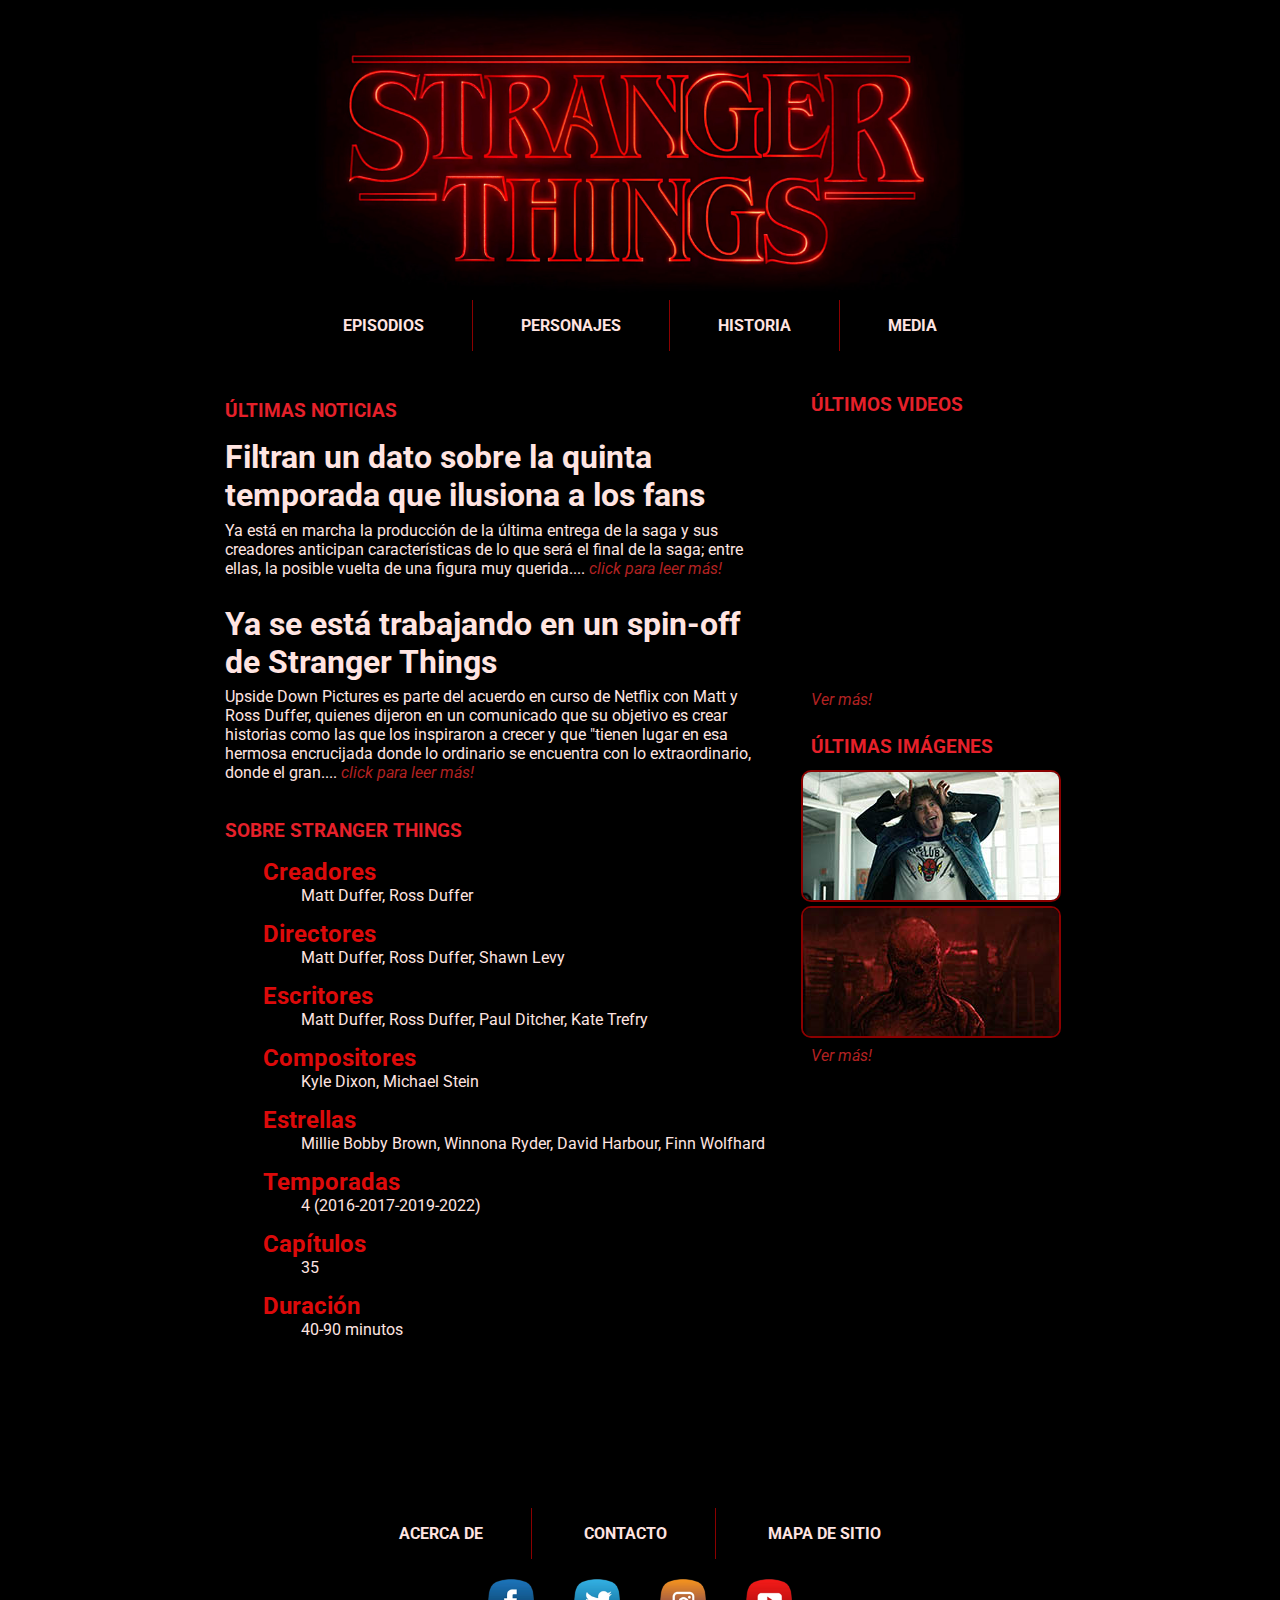
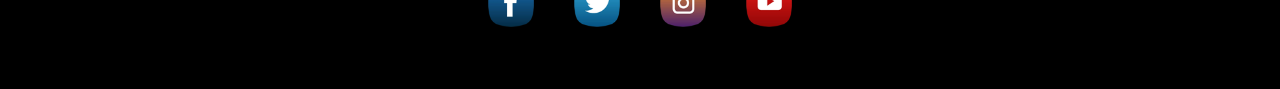
==== commit c1461230: "v3.1" ====
--- a/index.html
+++ b/index.html
@@ -1,8 +1,9 @@
 ﻿<!DOCTYPE html>
-
 <html lang="en" xmlns="http://www.w3.org/1999/xhtml">
 <head>
     <meta charset="utf-8" />
+    <meta http-equiv="X-UA-Compatible" content="IE=edge">
+    <meta name="viewport" content="width=device-width, initial-scale=1.0">
     <link rel="preconnect" href="https://fonts.googleapis.com">
     <link rel="preconnect" href="https://fonts.gstatic.com" crossorigin>
     <link href="https://fonts.googleapis.com/css2?family=Roboto:wght@400;700;900&display=swap" rel="stylesheet">
@@ -15,7 +16,6 @@
         <header>
             <a href="index.html"><img src="images/logo.jpg" alt="Banner" id="logo" /></a>
         </header>
-
         <nav id="navBar">
             <a href="javascript:void(0);" class="icon" onclick="myFunction()"><img src="images/threeBarMenu.png" class="threeBarMenu" alt="Mobile Menu"></a>
             <ul>
@@ -42,27 +42,25 @@
                 </article>
                 <h3 class="newsTitle">SOBRE STRANGER THINGS</h3>
                 <article class="info">
-                    <table>
-                        <tr>
-                            <td>DIRECTOR</td>
-                            <td>PRODUCTOR</td>
-                            <td>ELENCO</td>
-                        </tr>
-                        <tr>
-                            <td>Juan pérez</td>
-                            <td>Martín Rodríguez</td>
-                        </tr>
-                        <tr>
-                            <td>La piba poderosa</td>
-                            <td>Juan ramí´rez</td>
-                        </tr>
-                    </table>
+                    <span class="highlight"><p>Creadores</p></span>
+                    <p>Matt Duffer, Ross Duffer</p>
+                    <span class="highlight"><p>Directores</p></span>
+                    <p>Matt Duffer, Ross Duffer, Shawn Levy</p>
+                    <span class="highlight"><p>Escritores</p></span>
+                    <p>Matt Duffer, Ross Duffer, Paul Ditcher, Kate Trefry</p>
+                    <span class="highlight"><p>Compositores</p></span>
+                    <p>Kyle Dixon, Michael Stein</p>
+                    <span class="highlight"><p>Estrellas</p></span>
+                    <p>Millie Bobby Brown, Winnona Ryder, David Harbour, Finn Wolfhard</p>
+                    <span class="highlight"><p>Temporadas</p></span>
+                    <p>4 (2016-2017-2019-2022)</p>
+                    <span class="highlight"><p>Capítulos</p></span>
+                    <p>35</p>
+                    <span class="highlight"><p>Duración</p></span>
+                    <p>40-90 minutos</p>
                 </article>
             </section>
-
             <section id="lastMedia">
-                <!--<blockquote class="twitter-tweet" data-lang="es" data-dnt="true" data-theme="dark"><p lang="en" dir="ltr">🤘LET THE SHOW BEGIN. VOL 2 IS NOW STREAMING 🤘 <a href="https://t.co/QDO89bnNay">pic.twitter.com/QDO89bnNay</a></p>&mdash; Stranger Things (@Stranger_Things) <a href="https://twitter.com/Stranger_Things/status/1542764950493335552?ref_src=twsrc%5Etfw">1 de julio de 2022</a></blockquote>
-    <script async src="https://platform.twitter.com/widgets.js" charset="utf-8"></script>-->
                 <article id="lastMediaContent">
                     <h3>ÚLTIMOS VIDEOS</h3>
                     <div class="video">
@@ -89,7 +87,6 @@
                 <a href="media.html"><h3>ÚLTIMAS IMÁGENES ➔</h3></a>
             </section>
         </main>
-
         <footer>
             <div id="socialLinks">
                 <a href="https://www.facebook.com/StrangerThingsTV/" target="_blank" rel="noopener noreferrer"><img src="images/icon/fbIcon.png" alt="Facebook page" /></a>
@@ -103,7 +100,6 @@
                 <li><a href="sitemap.html">MAPA DE SITIO</a></li>
             </ul>
         </footer>
-
         <script type="text/javascript">
             function myFunction() {
                 var x = document.getElementById("navBar");
--- a/css/stylesheet.css
+++ b/css/stylesheet.css
@@ -165,17 +165,14 @@
     display: flex;
     max-width:1300px;
     width:45%;
+    flex-direction:column;
+    align-items:center;
+    order:1;
     justify-content:center;
     margin-left:auto;
     margin-right:auto;
-    margin-top:3%;
+    margin-top:12%;
     margin-bottom:3%;
-}
-footer{
-    display:flex;
-    flex-direction:column;
-    align-items:center;
-    order:1;
 }
 footer ul li {
     display: inline-block;
@@ -210,29 +207,81 @@
 #socialLinks img{
     height:48px;
 }
-
-
-
-
-@media screen and (max-width: 1600px){
+.info p{
+    margin-left:14%;
+    font-size:1rem;
+    margin-bottom:15px;
+}
+.highlight p{
+    color:rgb(220,10,10);
+    margin-left:7%;
+    font-size:1.5rem;
+    font-weight:700;
+    margin-bottom:0;
+}
+#content{
+    display:flex;
+    flex-direction:column;
+    flex-wrap:wrap;
+}
+#content form{
+    width:100%;
+}
+#content label{
+    display:block;
+    font-size:1.5rem;
+}
+#content #consultaID, #nombreID, option, input, textarea{
+    color:black;
+    font-size:1.2rem;
+    width:100%;
+    margin-top:2px;
+    margin-bottom:20px;
+}
+#content h2{
+    color:rgb(230,32,42);
+    font-size:2rem;
+    margin-bottom:20px;
+}
+#content select, #nombreID, #enviarID{
+    height:8%;
+}
+#content #enviarID{
+    margin-top:20px;
+    margin-bottom:100px;
+    height:10%;
+}
+#content .pages{
+    margin-bottom:5px;
+    margin-top:15px;
+}
+#content a p{
+    margin-bottom:15px;
+    margin-left:30px;
+    font-size:1.5rem;
+}
+
+
+
+@media screen and (max-width: 1400px){
     #background{
         background: none;
     }
     main{
-        max-width: 1000px;
+        max-width: 830px;
     }
     .lastImages{
         display:none;
     }
     .news h2{
-        font-size:1.2rem;
-        margin-bottom:0.2rem;
+        font-size:2rem;
+        margin-bottom:0.4rem;
     }
     .news p{
-        font-size:0.8rem;
+        font-size:1rem;
     }
     .textLinks{
-        font-size:0.8rem;
+        font-size:1rem;
     }
     footer{
         width:100%;
@@ -240,7 +289,7 @@
 
 }
 
-@media screen and (max-width: 768px){
+@media screen and (max-width: 576px){
     header{
         height:150px;
     }
@@ -257,6 +306,7 @@
         margin-bottom:10px;
         flex-direction:column;
         align-items:center;
+        font-size:1.7rem;
     }
     nav ul{
         display: none;
@@ -267,7 +317,7 @@
         align-items:center;
         width:100%;
         position:absolute;
-        top:254px;
+        top:224px;
         background-color:black;
         border-bottom:2px solid darkred;
     }
@@ -284,8 +334,15 @@
         margin-right:auto;
     }
     main{
-        max-width:576px;
-        flex-direction:column;
+        max-width:476px;
+        flex-direction:column;
+        font-size:2rem;
+    }
+    .info p{
+        margin-left:10px;
+    }
+    .highlight p{
+        margin-left:0;
     }
     section#lastNews{
         width:100%;
@@ -305,6 +362,7 @@
         border-top:2px solid darkred;
         margin-top:50px;
         flex-direction:row;
+        font-size:1.7rem;
     }
     footer ul{
         display:flex;
@@ -321,12 +379,47 @@
         width: 50%;
     }
     #socialLinks a {
-        height:58px;
+        height:90px;
         margin:7px;
     }
     #socialLinks img{
-        height:48px;
+        height:78px;
         margin:5px;
     }
-
+    #content{
+        display:flex;
+        flex-direction:column;
+        flex-wrap:wrap;
+    }
+    #content form{
+        width:100%;
+    }
+    #content label{
+        display:block;
+        font-size:1.5rem;
+    }
+    #content #consultaID, #nombreID, option, input, textarea{
+        color:black;
+        font-size:1.2rem;
+        width:100%;
+        margin-top:2px;
+        margin-bottom:20px;
+    }
+    #content h2{
+        font-size:2rem;
+        margin-bottom:20px;
+    }
+    #content select, #nombreID, #enviarID{
+        height:8%;
+    }
+    #content #enviarID{
+        margin-top:20px;
+        margin-bottom:50px;
+        height:10%;
+    }
+    #content a p{
+        margin-bottom:5px;
+        margin-left:15px;
+        font-size:1.2rem;
+    }
 }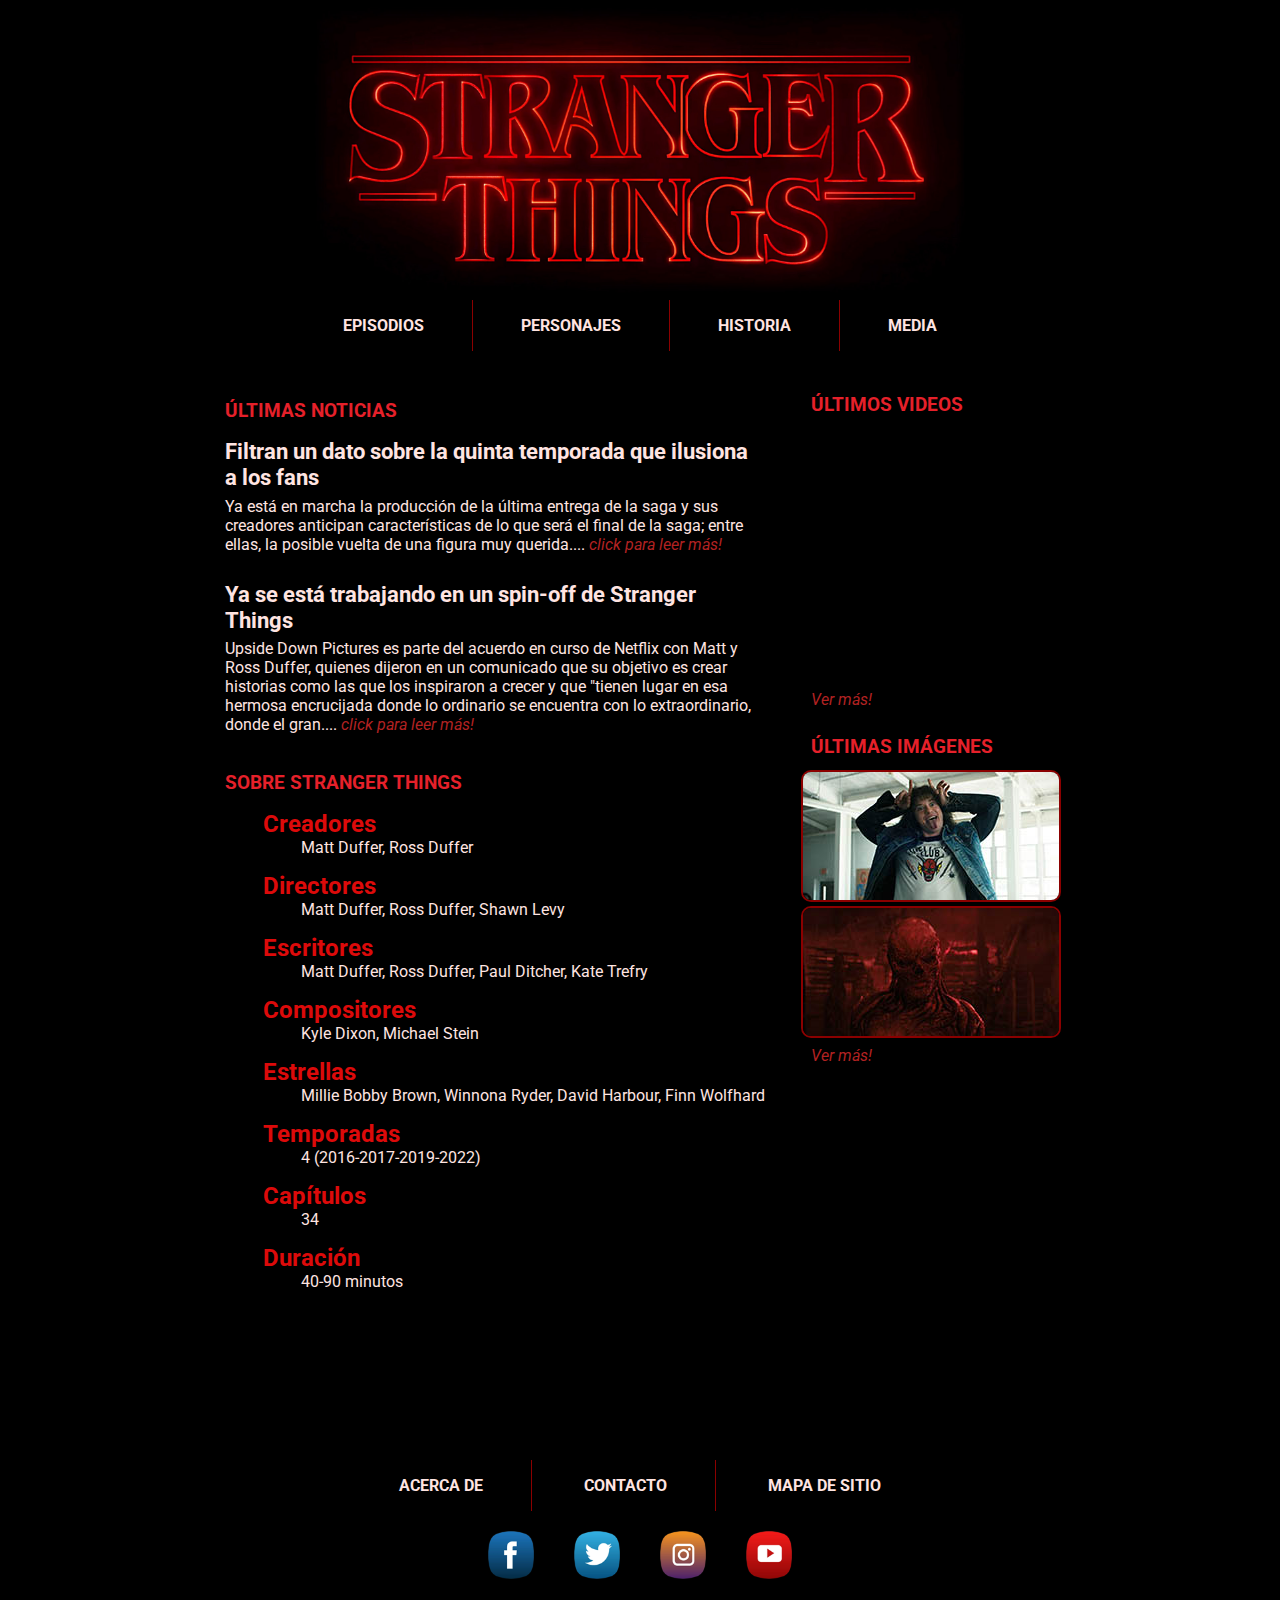
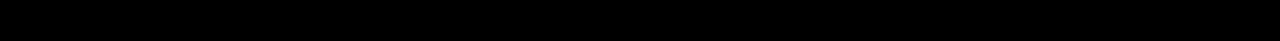
==== commit 4acc0fb1: "v4.0 Final" ====
--- a/index.html
+++ b/index.html
@@ -55,7 +55,7 @@
                     <span class="highlight"><p>Temporadas</p></span>
                     <p>4 (2016-2017-2019-2022)</p>
                     <span class="highlight"><p>Capítulos</p></span>
-                    <p>35</p>
+                    <p>34</p>
                     <span class="highlight"><p>Duración</p></span>
                     <p>40-90 minutos</p>
                 </article>
@@ -73,7 +73,7 @@
                 </article>
                 <article class="lastMediaContent">
                     <h3>ÚLTIMAS IMÁGENES</h3>
-                    <div id="imgBox">
+                    <div class="contentImages">
                         <div class="firstImages"><a href="images/eddie.jpg" data-lightbox="Imágenes Recientes" data-title="Eddie Munson, tal vez el personaje más entrañable de la 4ta temporada"><img src="images/thumb/eddieThumb.jpg" alt="Latest Image Thumbnail" /></a></div>
                         <div class="firstImages"><a href="images/vecna.jpg" data-lightbox="Imágenes Recientes" data-title="Vecna, el villano más villanoso"><img src="images/thumb/vecnaThumb.jpg" alt="Latest Image Thumbnail" /></a></div>
                         <div class="lastImages"><a href="images/cast_formal.jpg" data-lightbox="Imágenes Recientes" data-title="El joven elenco de gala"><img src="images/thumb/cast_formalThumb.jpg" alt="Latest Image Thumbnail" /></a></div>
--- a/css/stylesheet.css
+++ b/css/stylesheet.css
@@ -122,21 +122,40 @@
     margin-top:2%;
     margin-bottom:5%;
 }
-.lastMediaContent img{
+.contentImages{
+    display:flex;
+    flex-direction:column;
+    align-items:center;
+}
+.contentImages img{
     border:2px darkred solid;
     border-radius:10px;
 }
+.lightboxGallery img{
+    border:2px darkred solid;
+    border-radius:10px;
+    margin:15px;
+}
+.lightboxGallery, .pjGallery{
+    display:flex;
+    flex-direction:row;
+    flex-wrap:wrap;
+    align-items:center;
+    justify-content:center;
+}
+.pjGallery img{
+    border:2px darkred solid;
+    border-radius:10px;
+    margin:15px;
+    width:800px;
+}
 section#lastMedia article{
     padding:2%;
 }
 section#lastMediaResponsive{
     display:none;
 }
-#imgBox{
-    display:flex;
-    flex-direction:column;
-    align-items:center;
-}
+
 
 /*RESPONSIVE VIDEOS*/
 .video{
@@ -223,6 +242,10 @@
     display:flex;
     flex-direction:column;
     flex-wrap:wrap;
+    width:100%;
+}
+#sitemapStyle{
+    margin-left:30%;
 }
 #content form{
     width:100%;
@@ -251,15 +274,18 @@
     margin-bottom:100px;
     height:10%;
 }
-#content .pages{
+.contentTextStyle h2{
     margin-bottom:5px;
     margin-top:15px;
 }
-#content a p{
+.contentTextStyle p{
     margin-bottom:15px;
     margin-left:30px;
     font-size:1.5rem;
 }
+.textHighlight{
+    color:rgb(230,32,42);
+}
 
 
 
@@ -274,7 +300,7 @@
         display:none;
     }
     .news h2{
-        font-size:2rem;
+        font-size:1.4rem;
         margin-bottom:0.4rem;
     }
     .news p{
@@ -306,7 +332,7 @@
         margin-bottom:10px;
         flex-direction:column;
         align-items:center;
-        font-size:1.7rem;
+        font-size:1.2rem;
     }
     nav ul{
         display: none;
@@ -336,7 +362,8 @@
     main{
         max-width:476px;
         flex-direction:column;
-        font-size:2rem;
+        font-size:1.5rem;
+        margin:10px;
     }
     .info p{
         margin-left:10px;
@@ -362,7 +389,7 @@
         border-top:2px solid darkred;
         margin-top:50px;
         flex-direction:row;
-        font-size:1.7rem;
+        font-size:1.2rem;
     }
     footer ul{
         display:flex;
@@ -379,11 +406,11 @@
         width: 50%;
     }
     #socialLinks a {
-        height:90px;
+        height:70px;
         margin:7px;
     }
     #socialLinks img{
-        height:78px;
+        height:57px;
         margin:5px;
     }
     #content{
@@ -396,18 +423,18 @@
     }
     #content label{
         display:block;
-        font-size:1.5rem;
+        font-size:1.2rem;
     }
     #content #consultaID, #nombreID, option, input, textarea{
         color:black;
-        font-size:1.2rem;
+        font-size:1rem;
         width:100%;
         margin-top:2px;
         margin-bottom:20px;
     }
     #content h2{
-        font-size:2rem;
-        margin-bottom:20px;
+        font-size:1.5rem;
+        margin-bottom:10px;
     }
     #content select, #nombreID, #enviarID{
         height:8%;
@@ -417,9 +444,20 @@
         margin-bottom:50px;
         height:10%;
     }
-    #content a p{
+    .contentTextStyle p{
         margin-bottom:5px;
         margin-left:15px;
-        font-size:1.2rem;
+        font-size:1rem;
+    }
+    .lightboxGallery img{
+        margin:5px;
+        width:180px;
+    }
+    .pjGallery img{
+        border:2px darkred solid;
+        border-radius:10px;
+        margin-top:30px;
+        margin-bottom:0;
+        width:400px;
     }
 }